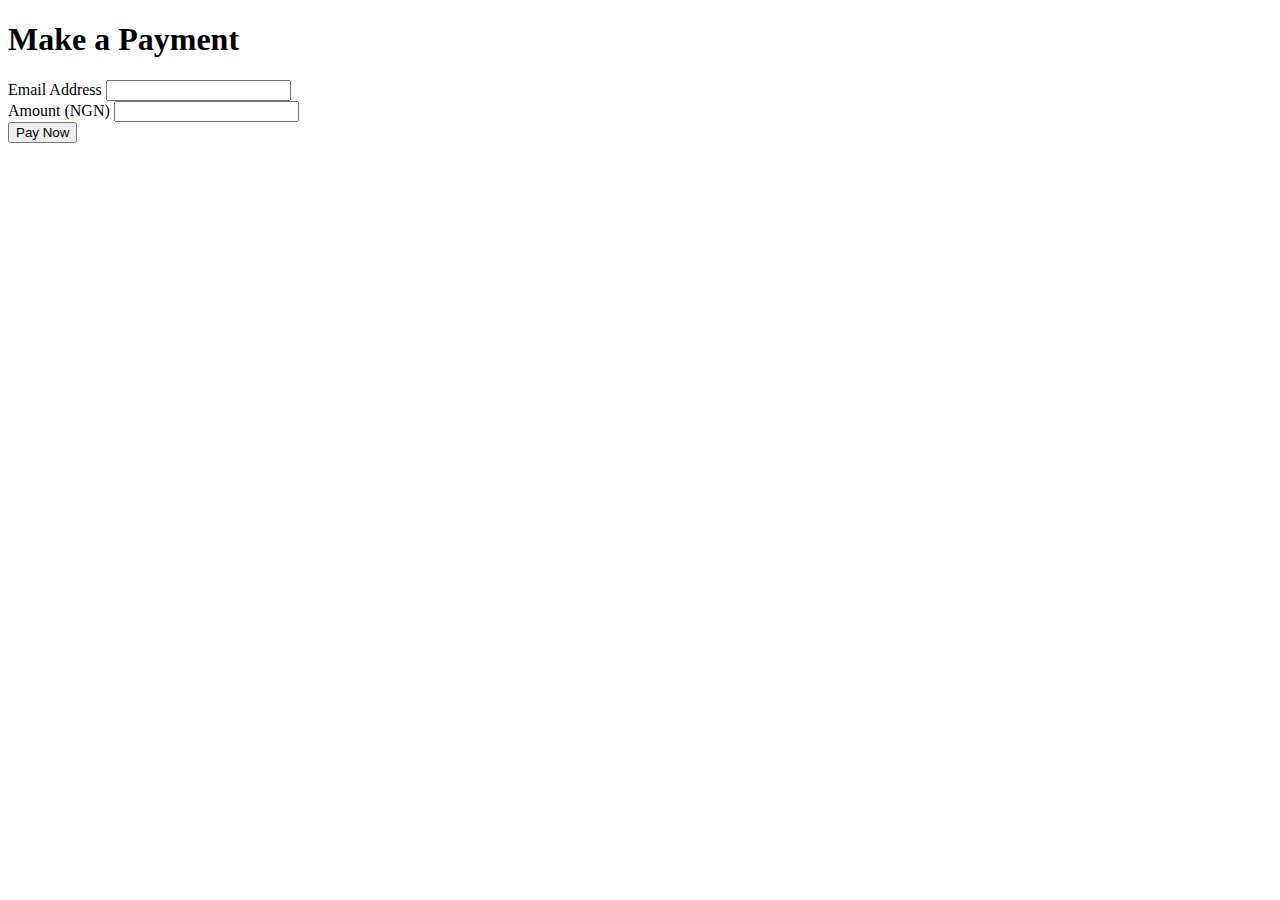
==== index.html @ cae4f370 "Create index.html" ====
<!DOCTYPE html>
<html lang="en">
<head>
  <meta charset="UTF-8">
  <meta name="viewport" content="width=device-width, initial-scale=1.0">
  <title>Paystack Payment</title>
  <link rel="stylesheet" href="style.css">
</head>
<body>
  <div class="container">
    <div class="payment-form">
      <h1>Make a Payment</h1>
      <form id="paymentForm">
        <div class="form-group">
          <label for="email">Email Address</label>
          <input type="email" id="email" required>
        </div>
        <div class="form-group">
          <label for="amount">Amount (NGN)</label>
          <input type="number" id="amount" required>
        </div>
        <button type="submit" id="payButton">Pay Now</button>
      </form>
    </div>
  </div>

  <script src="app.js" type="module"></script>
</body>
</html>
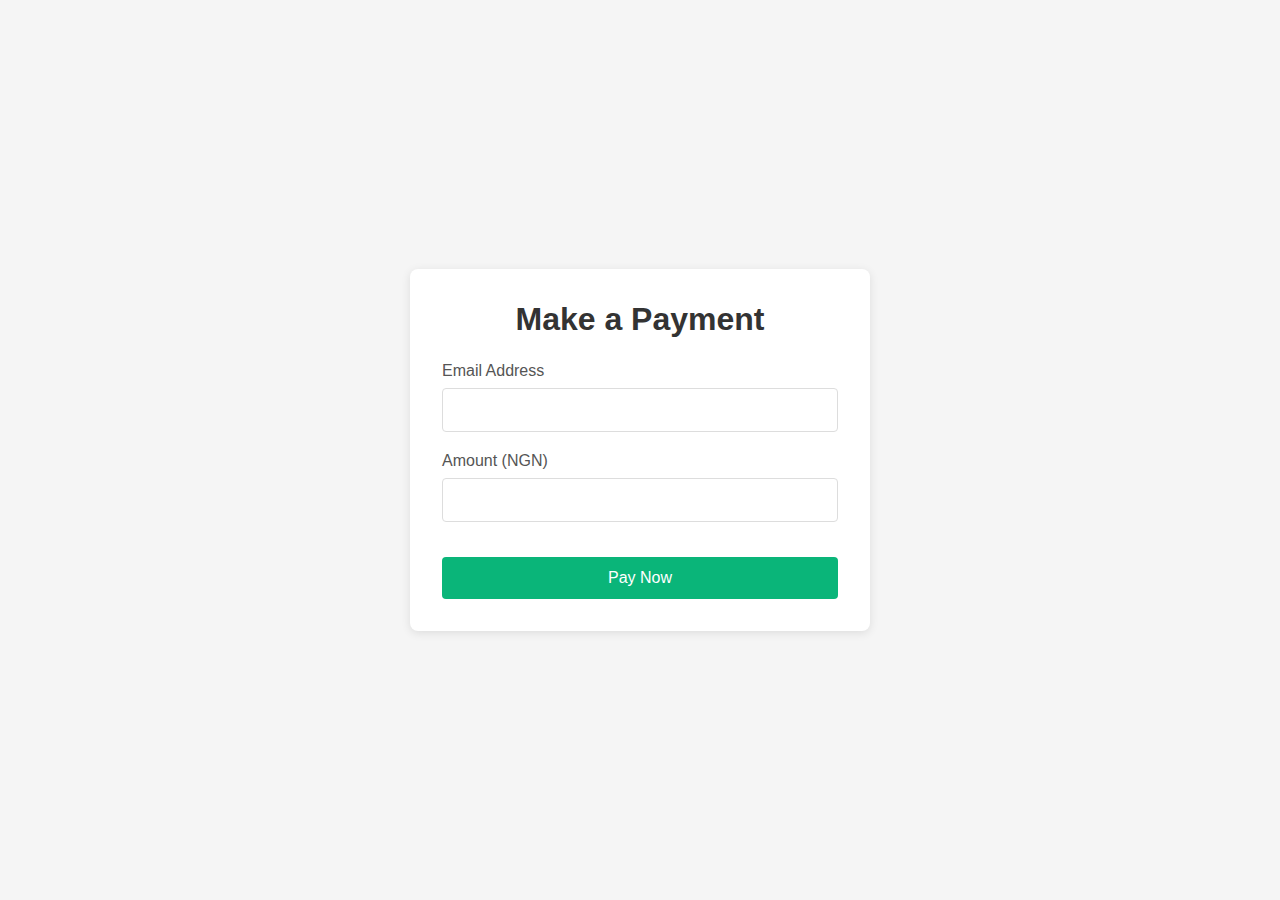
==== commit 2df12681: "Update index.html" ====
--- a/index.html
+++ b/index.html
@@ -4,7 +4,7 @@
   <meta charset="UTF-8">
   <meta name="viewport" content="width=device-width, initial-scale=1.0">
   <title>Paystack Payment</title>
-  <link rel="stylesheet" href="style.css">
+  <link rel="stylesheet" href="styles.css">
 </head>
 <body>
   <div class="container">
--- a/styles.css
+++ b/styles.css
@@ -0,0 +1,87 @@
+* {
+  margin: 0;
+  padding: 0;
+  box-sizing: border-box;
+  font-family: 'Segoe UI', Tahoma, Geneva, Verdana, sans-serif;
+}
+
+body {
+  background-color: #f5f5f5;
+  display: flex;
+  justify-content: center;
+  align-items: center;
+  min-height: 100vh;
+}
+
+.container {
+  width: 100%;
+  max-width: 500px;
+  padding: 20px;
+}
+
+.payment-form {
+  background: white;
+  padding: 2rem;
+  border-radius: 8px;
+  box-shadow: 0 2px 10px rgba(0, 0, 0, 0.1);
+}
+
+.payment-form h1 {
+  text-align: center;
+  margin-bottom: 1.5rem;
+  color: #333;
+}
+
+.form-group {
+  margin-bottom: 1.2rem;
+}
+
+.form-group label {
+  display: block;
+  margin-bottom: 0.5rem;
+  font-weight: 500;
+  color: #555;
+}
+
+.form-group input {
+  width: 100%;
+  padding: 12px;
+  border: 1px solid #ddd;
+  border-radius: 4px;
+  font-size: 1rem;
+  transition: border 0.3s;
+}
+
+.form-group input:focus {
+  border-color: #0ab579;
+  outline: none;
+}
+
+button {
+  width: 100%;
+  padding: 12px;
+  background-color: #0ab579;
+  color: white;
+  border: none;
+  border-radius: 4px;
+  font-size: 1rem;
+  font-weight: 500;
+  cursor: pointer;
+  transition: background-color 0.3s;
+  margin-top: 1rem;
+}
+
+button:hover {
+  background-color: #089e6e;
+}
+
+button:disabled {
+  background-color: #cccccc;
+  cursor: not-allowed;
+}
+
+#error-message {
+  color: #e74c3c;
+  margin-top: 1rem;
+  text-align: center;
+  }
